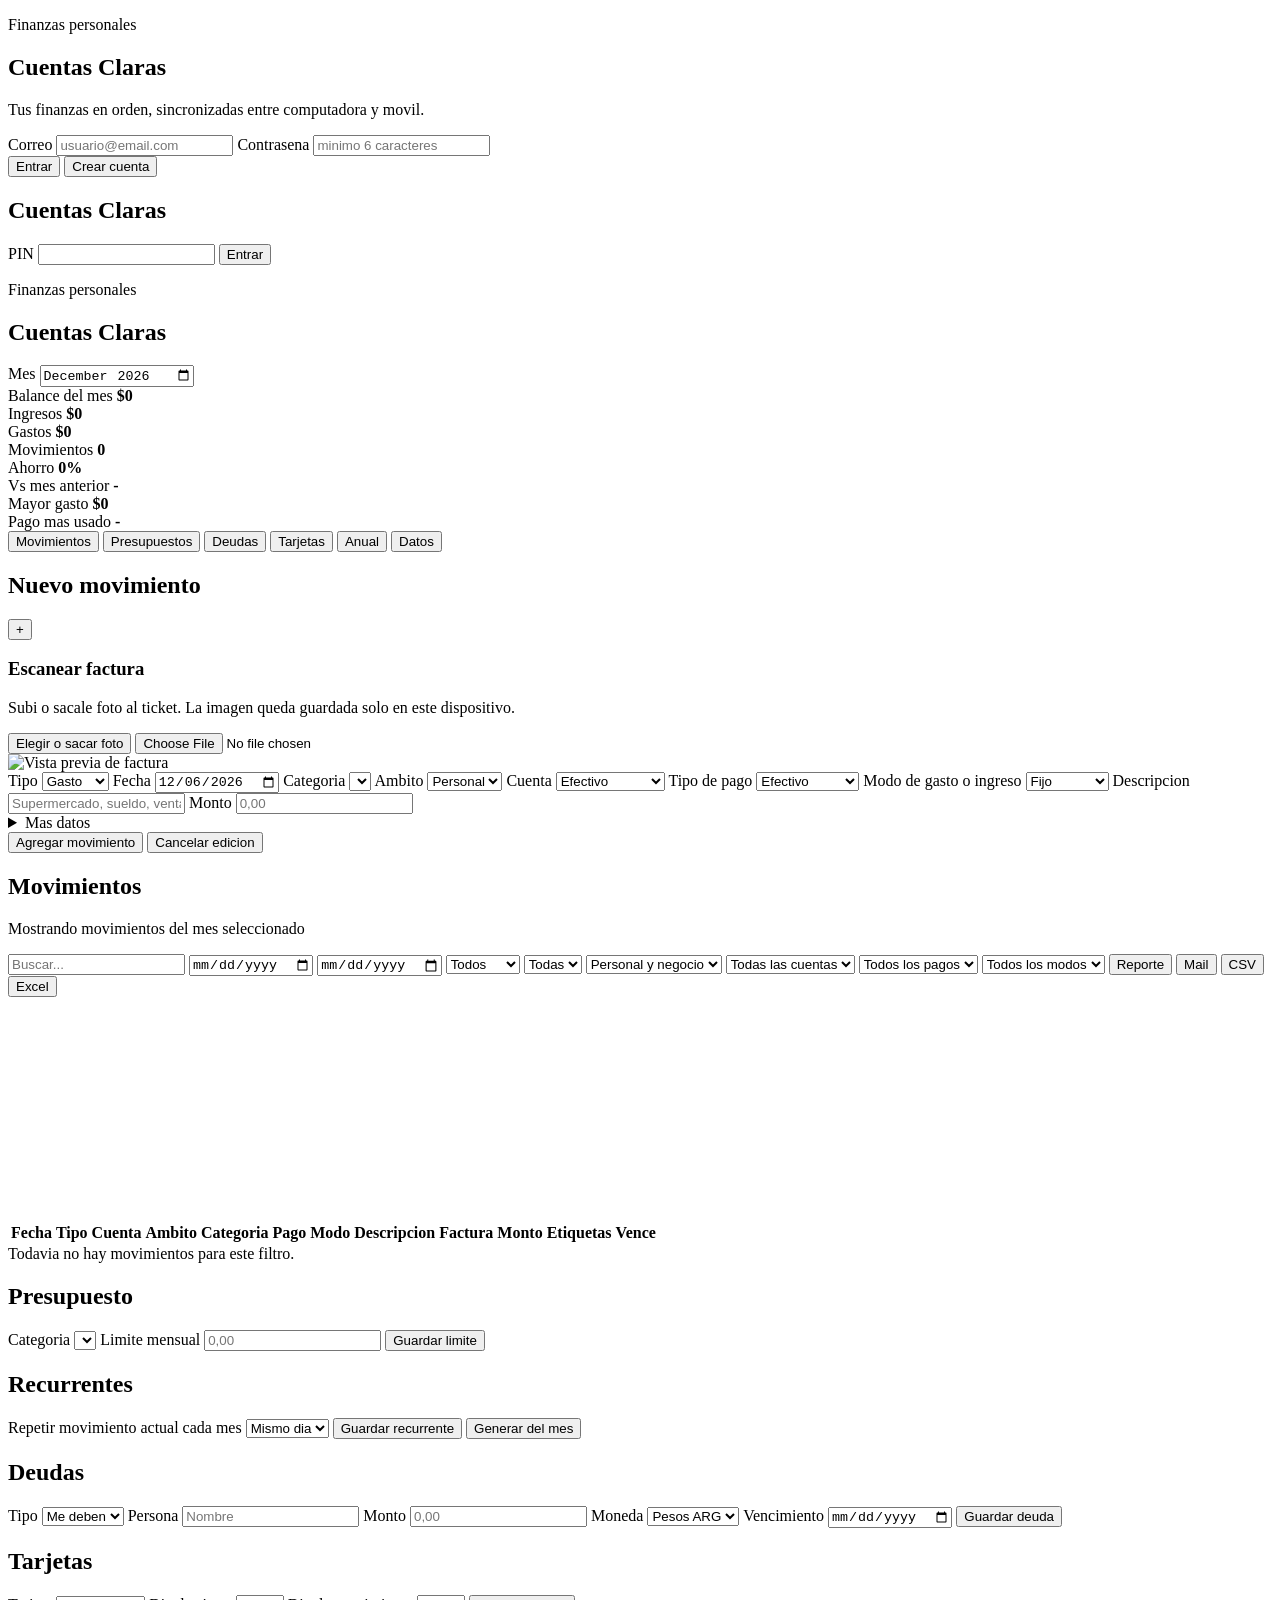
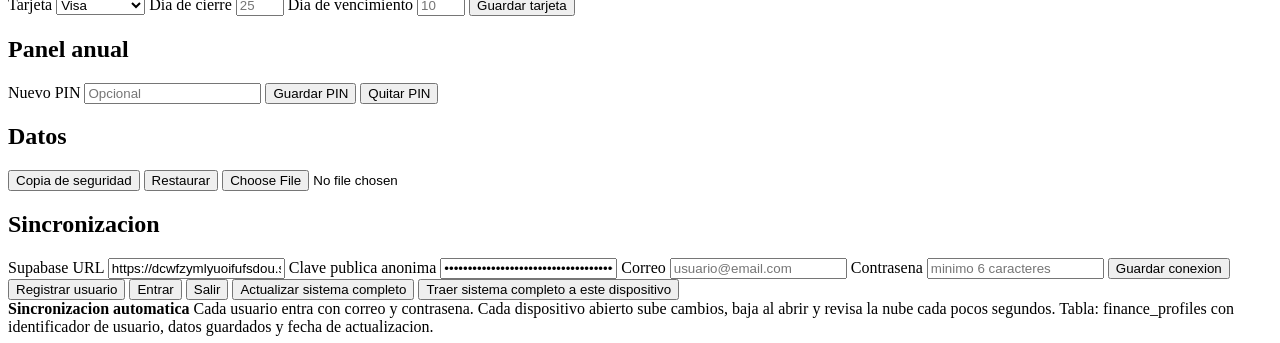
==== index.html @ 3463da87 "Add files via upload" ====
<!doctype html>
<html lang="es">
  <head>
    <meta charset="utf-8" />
    <meta name="viewport" content="width=device-width, initial-scale=1" />
    <meta name="theme-color" content="#0f766e" />
    <meta name="mobile-web-app-capable" content="yes" />
    <meta name="apple-mobile-web-app-capable" content="yes" />
    <meta name="apple-mobile-web-app-title" content="Cuentas Claras" />
    <title>Cuentas Claras</title>
    <link rel="manifest" href="manifest.webmanifest?v=28" />
    <link rel="icon" href="icon.svg" type="image/svg+xml" />
    <link rel="apple-touch-icon" href="icon.svg" />
    <link rel="stylesheet" href="styles.css?v=28" />
  </head>
  <body>
    <section id="authScreen" class="auth-screen" aria-label="Ingreso">
      <div class="auth-panel">
        <p class="eyebrow">Finanzas personales</p>
        <h1>Cuentas Claras</h1>
        <p class="auth-copy">Tus finanzas en orden, sincronizadas entre computadora y movil.</p>
        <label>
          Correo
          <input id="authEmailInput" type="email" autocomplete="email" placeholder="usuario@email.com" />
        </label>
        <label>
          Contrasena
          <input id="authPasswordInput" type="password" autocomplete="current-password" placeholder="minimo 6 caracteres" />
        </label>
        <div class="auth-actions">
          <button class="primary-button" type="button" id="authLoginButton">Entrar</button>
          <button class="secondary-button" type="button" id="authRegisterButton">Crear cuenta</button>
        </div>
        <div id="authStatus" class="form-status" role="status"></div>
      </div>
    </section>

    <section id="lockScreen" class="lock-screen hidden" aria-label="Bloqueo">
      <div class="lock-panel">
        <h1>Cuentas Claras</h1>
        <label>
          PIN
          <input id="unlockPinInput" type="password" inputmode="numeric" autocomplete="current-password" />
        </label>
        <button class="primary-button" type="button" id="unlockButton">Entrar</button>
        <div id="lockStatus" class="form-status" role="status"></div>
      </div>
    </section>

    <main class="app-shell hidden">
      <section class="topbar" aria-label="Resumen principal">
        <div>
          <p class="eyebrow">Finanzas personales</p>
          <h1>Cuentas Claras</h1>
        </div>
        <div class="month-picker">
          <label for="monthFilter">Mes</label>
          <input id="monthFilter" type="month" />
        </div>
      </section>

      <section class="summary-grid" aria-label="Indicadores">
        <article class="metric">
          <span>Balance del mes</span>
          <strong id="balanceTotal">$0</strong>
        </article>
        <article class="metric">
          <span>Ingresos</span>
          <strong id="incomeTotal">$0</strong>
        </article>
        <article class="metric">
          <span>Gastos</span>
          <strong id="expenseTotal">$0</strong>
        </article>
        <article class="metric">
          <span>Movimientos</span>
          <strong id="expenseCount">0</strong>
        </article>
      </section>

      <section class="summary-grid compact-summary" aria-label="Indicadores avanzados">
        <article class="metric">
          <span>Ahorro</span>
          <strong id="savingRate">0%</strong>
        </article>
        <article class="metric">
          <span>Vs mes anterior</span>
          <strong id="monthCompare">-</strong>
        </article>
        <article class="metric">
          <span>Mayor gasto</span>
          <strong id="largestExpense">$0</strong>
        </article>
        <article class="metric">
          <span>Pago mas usado</span>
          <strong id="topPayment">-</strong>
        </article>
      </section>

      <nav class="tabs" aria-label="Secciones">
        <button class="tab-button active" type="button" data-tab="movements">Movimientos</button>
        <button class="tab-button" type="button" data-tab="budgets">Presupuestos</button>
        <button class="tab-button" type="button" data-tab="debts">Deudas</button>
        <button class="tab-button" type="button" data-tab="cards">Tarjetas</button>
        <button class="tab-button" type="button" data-tab="annual">Anual</button>
        <button class="tab-button" type="button" data-tab="data">Datos</button>
      </nav>

      <section class="tab-panel active" data-panel="movements">
        <section class="workspace">
          <form id="expenseForm" class="panel form-panel">
            <div class="panel-heading">
              <h2>Nuevo movimiento</h2>
              <button class="icon-button" type="button" id="seedButton" title="Cargar ejemplos" aria-label="Cargar ejemplos">
                <span aria-hidden="true">+</span>
              </button>
            </div>

            <section class="scan-box" aria-label="Escanear factura">
              <div>
                <h3>Escanear factura</h3>
                <p>Subi o sacale foto al ticket. La imagen queda guardada solo en este dispositivo.</p>
              </div>
              <button class="scan-button" type="button" id="scanPickButton">Elegir o sacar foto</button>
              <input id="receiptInput" class="scan-file-input" type="file" accept="image/*" capture="environment" />
              <div id="scanStatus" class="scan-status" role="status"></div>
              <img id="receiptPreview" class="receipt-preview" alt="Vista previa de factura" />
            </section>

            <label>
              Tipo
              <select id="typeInput" required>
                <option value="expense">Gasto</option>
                <option value="income">Ingreso</option>
              </select>
            </label>

            <label>
              Fecha
              <input id="dateInput" type="date" required />
            </label>

            <label>
              Categoria
              <select id="categoryInput" required></select>
            </label>

            <label>
              Ambito
              <select id="scopeInput" required>
                <option value="Personal">Personal</option>
                <option value="Negocio">Negocio</option>
              </select>
            </label>

            <label>
              Cuenta
              <select id="accountInput" required>
                <option value="Efectivo">Efectivo</option>
                <option value="Banco">Banco</option>
                <option value="Mercado Pago">Mercado Pago</option>
                <option value="Visa">Visa</option>
                <option value="Mastercard">Mastercard</option>
              </select>
            </label>

            <label>
              Tipo de pago
              <select id="paymentInput" required>
                <option value="Efectivo">Efectivo</option>
                <option value="Transferencia">Transferencia</option>
                <option value="Tarjeta">Tarjeta</option>
                <option value="Visa">Visa</option>
                <option value="Mastercard">Mastercard</option>
              </select>
            </label>

            <label>
              Modo de gasto o ingreso
              <select id="spendModeInput" required>
                <option value="Fijo">Fijo</option>
                <option value="Variable">Variable</option>
                <option value="Necesario">Necesario</option>
                <option value="Extra">Extra</option>
                <option value="Cuotas">Cuotas</option>
                <option value="Inversion">Inversion</option>
                <option value="Sueldo">Sueldo</option>
                <option value="Venta">Venta</option>
                <option value="Cobro">Cobro</option>
                <option value="Ahorro">Ahorro</option>
                <option value="Otro">Otro</option>
              </select>
            </label>

            <label>
              Descripcion
              <input id="descriptionInput" type="text" placeholder="Supermercado, sueldo, venta..." maxlength="60" required />
            </label>

            <label>
              Monto
              <input id="amountInput" type="text" inputmode="decimal" placeholder="0,00" required />
            </label>

            <details class="extra-fields">
              <summary>Mas datos</summary>
              <label>
                Etiquetas
                <input id="tagsInput" type="text" placeholder="auto, casa, trabajo..." maxlength="80" />
              </label>
              <label>
                Vencimiento
                <input id="dueDateInput" type="date" />
              </label>
              <label>
                Notas internas
                <textarea id="notesInput" maxlength="500" placeholder="Observaciones privadas..."></textarea>
              </label>
            </details>

            <div id="formStatus" class="form-status" role="status"></div>
            <button class="primary-button" type="submit">Agregar movimiento</button>
            <button class="secondary-button hidden" type="button" id="cancelEditButton">Cancelar edicion</button>
          </form>

          <section class="panel list-panel">
            <div class="panel-heading list-heading">
              <div>
                <h2>Movimientos</h2>
                <p id="filterHint">Mostrando movimientos del mes seleccionado</p>
              </div>
              <div class="actions">
                <input id="searchInput" class="action-input" type="search" placeholder="Buscar..." aria-label="Buscar movimientos" />
                <input id="startDateFilter" class="action-input" type="date" aria-label="Fecha desde" />
                <input id="endDateFilter" class="action-input" type="date" aria-label="Fecha hasta" />
                <select id="typeFilter" aria-label="Filtrar por tipo">
                  <option value="Todos">Todos</option>
                  <option value="expense">Gastos</option>
                  <option value="income">Ingresos</option>
                </select>
                <select id="categoryFilter" aria-label="Filtrar por categoria">
                  <option value="Todas">Todas</option>
                </select>
                <select id="scopeFilter" aria-label="Filtrar por ambito">
                  <option value="Todos">Personal y negocio</option>
                  <option value="Personal">Personal</option>
                  <option value="Negocio">Negocio</option>
                </select>
                <select id="accountFilter" aria-label="Filtrar por cuenta">
                  <option value="Todas">Todas las cuentas</option>
                </select>
                <select id="paymentFilter" aria-label="Filtrar por tipo de pago">
                  <option value="Todos">Todos los pagos</option>
                </select>
                <select id="spendModeFilter" aria-label="Filtrar por modo de gasto o ingreso">
                  <option value="Todos">Todos los modos</option>
                </select>
                <button class="secondary-button" type="button" id="reportButton">Reporte</button>
                <button class="secondary-button" type="button" id="mailButton">Mail</button>
                <button class="secondary-button" type="button" id="exportButton">CSV</button>
                <button class="secondary-button" type="button" id="excelButton">Excel</button>
              </div>
            </div>

            <div class="chart-wrap" aria-label="Gastos por categoria">
              <canvas id="categoryChart" width="760" height="220"></canvas>
            </div>

            <div class="table-wrap">
              <table>
                <thead>
                  <tr>
                    <th>Fecha</th>
                    <th>Tipo</th>
                    <th>Cuenta</th>
                    <th>Ambito</th>
                    <th>Categoria</th>
                    <th>Pago</th>
                    <th>Modo</th>
                    <th>Descripcion</th>
                    <th>Factura</th>
                    <th class="amount-col">Monto</th>
                    <th>Etiquetas</th>
                    <th>Vence</th>
                    <th class="delete-col"></th>
                  </tr>
                </thead>
                <tbody id="expenseTable"></tbody>
              </table>
              <div id="emptyState" class="empty-state">Todavia no hay movimientos para este filtro.</div>
            </div>
          </section>
        </section>
      </section>

      <section class="tab-panel" data-panel="budgets">
        <section class="insight-grid compact-tools" aria-label="Presupuestos y recurrentes">
          <article class="panel mini-panel">
            <div class="panel-heading">
              <h2>Presupuesto</h2>
            </div>
            <label>
              Categoria
              <select id="budgetCategoryInput"></select>
            </label>
            <label>
              Limite mensual
              <input id="budgetAmountInput" type="text" inputmode="decimal" placeholder="0,00" />
            </label>
            <button class="secondary-button" type="button" id="budgetSaveButton">Guardar limite</button>
            <div id="budgetList" class="stack-list"></div>
          </article>

          <article class="panel mini-panel">
            <div class="panel-heading">
              <h2>Recurrentes</h2>
            </div>
            <label>
              Repetir movimiento actual cada mes
              <select id="recurringDayInput">
                <option value="same">Mismo dia</option>
                <option value="1">Dia 1</option>
                <option value="10">Dia 10</option>
                <option value="15">Dia 15</option>
              </select>
            </label>
            <button class="secondary-button" type="button" id="recurringSaveButton">Guardar recurrente</button>
            <button class="secondary-button" type="button" id="recurringApplyButton">Generar del mes</button>
            <div id="recurringList" class="stack-list"></div>
          </article>
        </section>
      </section>

      <section class="tab-panel" data-panel="debts">
        <section class="insight-grid compact-tools" aria-label="Deudas">
          <article class="panel mini-panel">
            <div class="panel-heading">
              <h2>Deudas</h2>
            </div>
            <label>
              Tipo
              <select id="debtDirectionInput">
                <option value="owed_to_me">Me deben</option>
                <option value="i_owe">Debo</option>
              </select>
            </label>
            <label>
              Persona
              <input id="debtPersonInput" type="text" maxlength="50" placeholder="Nombre" />
            </label>
            <label>
              Monto
              <input id="debtAmountInput" type="text" inputmode="decimal" placeholder="0,00" />
            </label>
            <label>
              Moneda
              <select id="debtCurrencyInput">
                <option value="ARS">Pesos ARG</option>
                <option value="USD">Dolares</option>
              </select>
            </label>
            <label>
              Vencimiento
              <input id="debtDueInput" type="date" />
            </label>
            <button class="secondary-button" type="button" id="debtSaveButton">Guardar deuda</button>
            <div id="debtList" class="stack-list"></div>
          </article>
        </section>
      </section>

      <section class="tab-panel" data-panel="cards">
        <section class="insight-grid compact-tools" aria-label="Tarjetas">
          <article class="panel mini-panel">
            <div class="panel-heading">
              <h2>Tarjetas</h2>
            </div>
            <label>
              Tarjeta
              <select id="cardNameInput">
                <option value="Visa">Visa</option>
                <option value="Mastercard">Mastercard</option>
              </select>
            </label>
            <label>
              Dia de cierre
              <input id="cardCloseInput" type="number" min="1" max="31" placeholder="25" />
            </label>
            <label>
              Dia de vencimiento
              <input id="cardDueInput" type="number" min="1" max="31" placeholder="10" />
            </label>
            <button class="secondary-button" type="button" id="cardSaveButton">Guardar tarjeta</button>
            <div id="cardList" class="stack-list"></div>
          </article>
        </section>
      </section>

      <section class="tab-panel" data-panel="annual">
        <section class="insight-grid compact-tools" aria-label="Panel anual">
          <article class="panel mini-panel">
            <div class="panel-heading">
              <h2>Panel anual</h2>
            </div>
            <div id="annualPanel" class="stack-list"></div>
            <label>
              Nuevo PIN
              <input id="pinInput" type="password" inputmode="numeric" placeholder="Opcional" />
            </label>
            <button class="secondary-button" type="button" id="pinSaveButton">Guardar PIN</button>
            <button class="secondary-button" type="button" id="pinClearButton">Quitar PIN</button>
          </article>
        </section>
      </section>

      <section class="tab-panel" data-panel="data">
        <section class="insight-grid compact-tools" aria-label="Datos">
          <article class="panel mini-panel">
            <div class="panel-heading">
              <h2>Datos</h2>
            </div>
            <button class="secondary-button" type="button" id="backupButton">Copia de seguridad</button>
            <button class="secondary-button" type="button" id="restorePickButton">Restaurar</button>
            <input id="restoreInput" class="scan-file-input" type="file" accept="application/json,.json" />
            <div id="dataStatus" class="form-status" role="status"></div>
          </article>
          <article class="panel mini-panel">
            <div class="panel-heading">
              <h2>Sincronizacion</h2>
            </div>
            <label class="hidden">
              Supabase URL
              <input id="onlineUrlInput" type="url" placeholder="https://xxxxx.supabase.co" />
            </label>
            <label class="hidden">
              Clave publica anonima
              <input id="onlineKeyInput" type="password" placeholder="clave publica anonima" />
            </label>
            <label>
              Correo
              <input id="onlineEmailInput" type="email" placeholder="usuario@email.com" />
            </label>
            <label>
              Contrasena
              <input id="onlinePasswordInput" type="password" placeholder="minimo 6 caracteres" />
            </label>
            <button class="secondary-button hidden" type="button" id="onlineSaveButton">Guardar conexion</button>
            <button class="secondary-button" type="button" id="onlineRegisterButton">Registrar usuario</button>
            <button class="primary-button" type="button" id="onlineLoginButton">Entrar</button>
            <button class="secondary-button" type="button" id="onlineLogoutButton">Salir</button>
            <button class="primary-button" type="button" id="onlinePushButton">Actualizar sistema completo</button>
            <button class="secondary-button" type="button" id="onlinePullButton">Traer sistema completo a este dispositivo</button>
            <div class="stack-item">
              <strong>Sincronizacion automatica</strong>
              <span>Cada usuario entra con correo y contrasena. Cada dispositivo abierto sube cambios, baja al abrir y revisa la nube cada pocos segundos.</span>
              <span>Tabla: finance_profiles con identificador de usuario, datos guardados y fecha de actualizacion.</span>
            </div>
            <div id="onlineUserStatus" class="stack-list"></div>
            <div id="onlineStatus" class="form-status" role="status"></div>
          </article>
        </section>
      </section>
    </main>

    <script src="app.js?v=28"></script>
  </body>
</html>
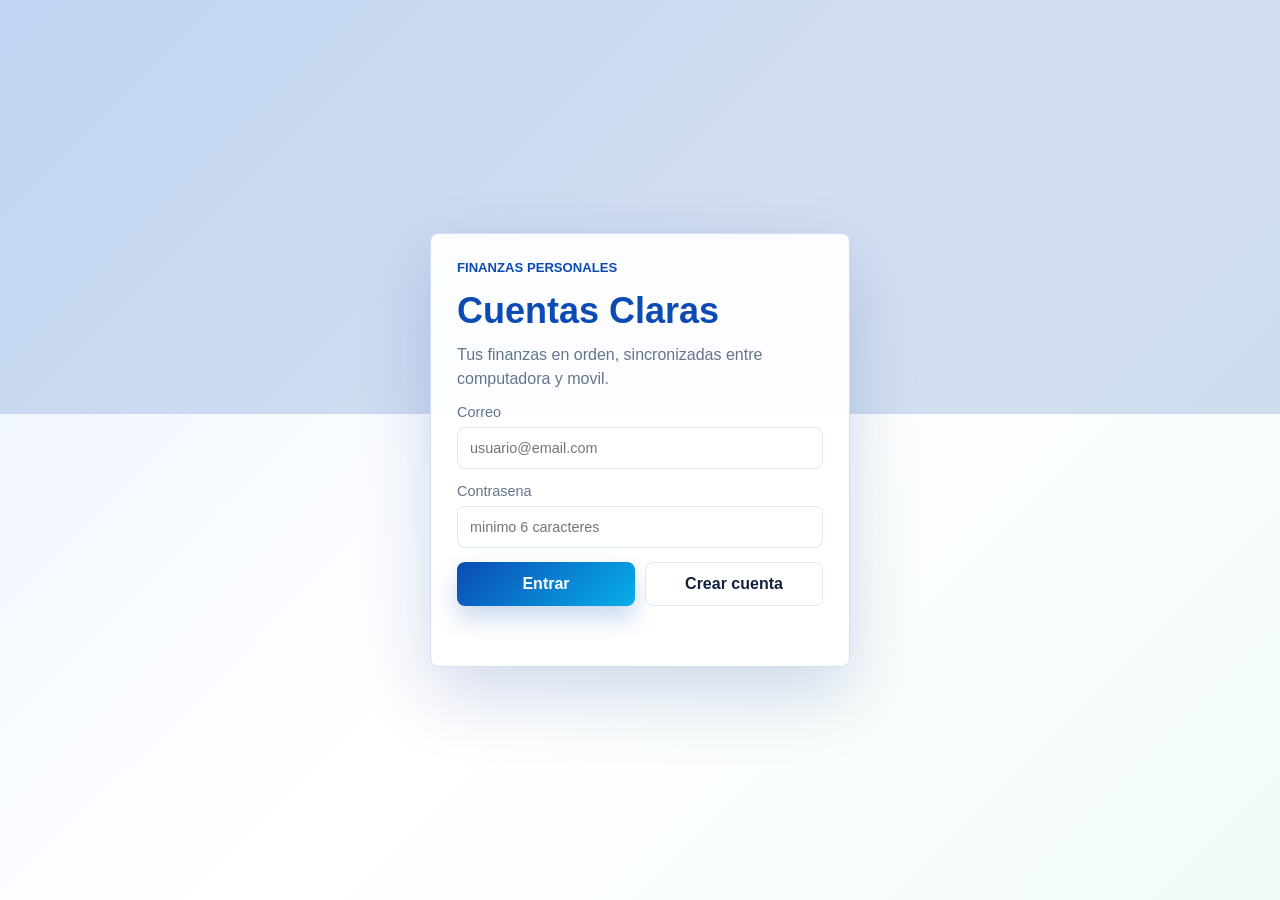
==== commit 4719f97f: "Corregir carga de estilos en ruta publicada" ====
--- a/index.html
+++ b/index.html
@@ -3,15 +3,15 @@
   <head>
     <meta charset="utf-8" />
     <meta name="viewport" content="width=device-width, initial-scale=1" />
-    <meta name="theme-color" content="#0f766e" />
+    <meta name="theme-color" content="#0b4bb3" />
     <meta name="mobile-web-app-capable" content="yes" />
     <meta name="apple-mobile-web-app-capable" content="yes" />
     <meta name="apple-mobile-web-app-title" content="Cuentas Claras" />
     <title>Cuentas Claras</title>
-    <link rel="manifest" href="manifest.webmanifest?v=28" />
-    <link rel="icon" href="icon.svg" type="image/svg+xml" />
-    <link rel="apple-touch-icon" href="icon.svg" />
-    <link rel="stylesheet" href="styles.css?v=28" />
+    <link rel="manifest" href="/manifest.webmanifest?v=43" />
+    <link rel="icon" href="/icon.svg" type="image/svg+xml" />
+    <link rel="apple-touch-icon" href="/icon.svg" />
+    <link rel="stylesheet" href="/styles.css?v=43" />
   </head>
   <body>
     <section id="authScreen" class="auth-screen" aria-label="Ingreso">
@@ -121,8 +121,12 @@
                 <h3>Escanear factura</h3>
                 <p>Subi o sacale foto al ticket. La imagen queda guardada solo en este dispositivo.</p>
               </div>
-              <button class="scan-button" type="button" id="scanPickButton">Elegir o sacar foto</button>
-              <input id="receiptInput" class="scan-file-input" type="file" accept="image/*" capture="environment" />
+              <div class="scan-actions">
+                <button class="scan-button" type="button" id="scanCameraButton">Sacar foto</button>
+                <button class="scan-button" type="button" id="scanPickButton">Elegir archivo</button>
+              </div>
+              <input id="receiptCameraInput" class="scan-file-input" type="file" accept="image/*" capture="environment" />
+              <input id="receiptInput" class="scan-file-input" type="file" accept="image/*,.jpg,.jpeg,.png,.webp,.pdf" />
               <div id="scanStatus" class="scan-status" role="status"></div>
               <img id="receiptPreview" class="receipt-preview" alt="Vista previa de factura" />
             </section>
@@ -266,27 +270,8 @@
               <canvas id="categoryChart" width="760" height="220"></canvas>
             </div>
 
-            <div class="table-wrap">
-              <table>
-                <thead>
-                  <tr>
-                    <th>Fecha</th>
-                    <th>Tipo</th>
-                    <th>Cuenta</th>
-                    <th>Ambito</th>
-                    <th>Categoria</th>
-                    <th>Pago</th>
-                    <th>Modo</th>
-                    <th>Descripcion</th>
-                    <th>Factura</th>
-                    <th class="amount-col">Monto</th>
-                    <th>Etiquetas</th>
-                    <th>Vence</th>
-                    <th class="delete-col"></th>
-                  </tr>
-                </thead>
-                <tbody id="expenseTable"></tbody>
-              </table>
+            <div class="table-wrap movement-list-wrap">
+              <div id="expenseTable" class="movement-list" aria-label="Listado de movimientos"></div>
               <div id="emptyState" class="empty-state">Todavia no hay movimientos para este filtro.</div>
             </div>
           </section>
@@ -436,24 +421,23 @@
               Clave publica anonima
               <input id="onlineKeyInput" type="password" placeholder="clave publica anonima" />
             </label>
-            <label>
+            <label class="hidden">
               Correo
               <input id="onlineEmailInput" type="email" placeholder="usuario@email.com" />
             </label>
-            <label>
+            <label class="hidden">
               Contrasena
               <input id="onlinePasswordInput" type="password" placeholder="minimo 6 caracteres" />
             </label>
             <button class="secondary-button hidden" type="button" id="onlineSaveButton">Guardar conexion</button>
-            <button class="secondary-button" type="button" id="onlineRegisterButton">Registrar usuario</button>
-            <button class="primary-button" type="button" id="onlineLoginButton">Entrar</button>
-            <button class="secondary-button" type="button" id="onlineLogoutButton">Salir</button>
-            <button class="primary-button" type="button" id="onlinePushButton">Actualizar sistema completo</button>
-            <button class="secondary-button" type="button" id="onlinePullButton">Traer sistema completo a este dispositivo</button>
+            <button class="secondary-button hidden" type="button" id="onlineRegisterButton">Registrar usuario</button>
+            <button class="primary-button hidden" type="button" id="onlineLoginButton">Entrar</button>
+            <button class="secondary-button hidden" type="button" id="onlineLogoutButton">Salir</button>
+            <button class="primary-button hidden" type="button" id="onlinePushButton">Actualizar sistema completo</button>
+            <button class="secondary-button hidden" type="button" id="onlinePullButton">Actualizar este dispositivo</button>
             <div class="stack-item">
               <strong>Sincronizacion automatica</strong>
-              <span>Cada usuario entra con correo y contrasena. Cada dispositivo abierto sube cambios, baja al abrir y revisa la nube cada pocos segundos.</span>
-              <span>Tabla: finance_profiles con identificador de usuario, datos guardados y fecha de actualizacion.</span>
+              <span>Tus datos se guardan en la nube y se fusionan solos en tus dispositivos cuando usas la misma cuenta.</span>
             </div>
             <div id="onlineUserStatus" class="stack-list"></div>
             <div id="onlineStatus" class="form-status" role="status"></div>
@@ -462,6 +446,6 @@
       </section>
     </main>
 
-    <script src="app.js?v=28"></script>
+    <script src="/app.js?v=43"></script>
   </body>
 </html>
--- a/styles.css
+++ b/styles.css
@@ -0,0 +1,969 @@
+:root {
+  color-scheme: light;
+  --bg: #edf5ff;
+  --surface: #ffffff;
+  --surface-2: #eff6ff;
+  --ink: #14213d;
+  --muted: #64748b;
+  --line: #d9e6f5;
+  --brand: #0b4bb3;
+  --brand-dark: #073584;
+  --brand-soft: #dbeafe;
+  --income: #70bf2b;
+  --income-soft: #dcfce7;
+  --accent: #ffffff;
+  --danger: #c83d4d;
+  --warning: #f5b642;
+  --cyan: #18bde8;
+  --violet: #8056d8;
+  --pink: #ef5b8c;
+  --teal: #12a69a;
+  --shadow: 0 18px 45px rgba(11, 75, 179, 0.13);
+}
+
+* {
+  box-sizing: border-box;
+}
+
+body {
+  margin: 0;
+  min-height: 100vh;
+  background:
+    linear-gradient(180deg, rgba(11, 75, 179, 0.12) 0 220px, transparent 220px),
+    linear-gradient(135deg, #eaf3ff 0%, #f8fbff 46%, #edf8f1 100%);
+  color: var(--ink);
+  font-family: Arial, Helvetica, sans-serif;
+}
+
+button,
+input,
+select,
+textarea {
+  font: inherit;
+}
+
+.app-shell {
+  width: min(1180px, calc(100% - 32px));
+  margin: 0 auto;
+  padding: 24px 0 34px;
+}
+
+.topbar {
+  display: flex;
+  align-items: end;
+  justify-content: space-between;
+  gap: 18px;
+  margin-bottom: 16px;
+  border: 1px solid rgba(11, 75, 179, 0.2);
+  border-radius: 8px;
+  background:
+    linear-gradient(135deg, rgba(255, 255, 255, 0.16), transparent 34%),
+    linear-gradient(135deg, #123bb8 0%, #0068d9 54%, #09b4d7 100%);
+  box-shadow: 0 18px 45px rgba(8, 51, 148, 0.28);
+  padding: 22px;
+  color: #ffffff;
+}
+
+.eyebrow {
+  margin: 0 0 4px;
+  color: var(--brand);
+  font-size: 0.82rem;
+  font-weight: 700;
+  text-transform: uppercase;
+}
+
+.topbar .eyebrow {
+  color: rgba(255, 255, 255, 0.78);
+}
+
+h1,
+h2 {
+  margin: 0;
+  letter-spacing: 0;
+}
+
+h1 {
+  font-size: 2.3rem;
+  line-height: 1;
+}
+
+h2 {
+  font-size: 1.05rem;
+}
+
+.month-picker {
+  display: grid;
+  gap: 6px;
+  color: rgba(255, 255, 255, 0.82);
+  font-size: 0.9rem;
+}
+
+.topbar input {
+  border-color: rgba(255, 255, 255, 0.28);
+  background: rgba(255, 255, 255, 0.16);
+  color: #ffffff;
+}
+
+input,
+select,
+textarea {
+  min-height: 42px;
+  width: 100%;
+  border: 1px solid var(--line);
+  border-radius: 8px;
+  background: #fff;
+  color: var(--ink);
+  padding: 0 12px;
+  outline: none;
+}
+
+input:focus,
+select:focus,
+textarea:focus {
+  border-color: var(--brand);
+  box-shadow: 0 0 0 3px rgba(24, 189, 232, 0.18);
+}
+
+textarea {
+  min-height: 86px;
+  padding-top: 10px;
+  resize: vertical;
+}
+
+.auth-screen {
+  min-height: 100vh;
+  display: grid;
+  place-items: center;
+  background:
+    linear-gradient(180deg, rgba(11, 75, 179, 0.18) 0 46%, transparent 46%),
+    linear-gradient(135deg, #eaf3ff 0%, #ffffff 52%, #f1fbf7 100%);
+  padding: 20px;
+}
+
+.auth-panel {
+  display: grid;
+  gap: 14px;
+  width: min(420px, 100%);
+  border: 1px solid rgba(11, 75, 179, 0.18);
+  border-radius: 8px;
+  background: rgba(255, 255, 255, 0.94);
+  box-shadow: 0 28px 70px rgba(8, 51, 148, 0.18);
+  padding: 26px;
+}
+
+.auth-panel h1 {
+  font-size: 2.25rem;
+  color: var(--brand);
+}
+
+.auth-copy {
+  margin: 0;
+  color: var(--muted);
+  line-height: 1.45;
+}
+
+.auth-actions {
+  display: grid;
+  grid-template-columns: 1fr 1fr;
+  gap: 10px;
+}
+
+.lock-screen {
+  position: fixed;
+  inset: 0;
+  z-index: 10;
+  display: grid;
+  place-items: center;
+  background: var(--bg);
+  padding: 20px;
+}
+
+.lock-panel {
+  display: grid;
+  gap: 14px;
+  width: min(360px, 100%);
+  border: 1px solid var(--line);
+  border-radius: 8px;
+  background: var(--surface);
+  box-shadow: var(--shadow);
+  padding: 22px;
+}
+
+.summary-grid {
+  display: grid;
+  grid-template-columns: repeat(4, minmax(0, 1fr));
+  gap: 14px;
+  margin-bottom: 16px;
+}
+
+.compact-summary .metric {
+  min-height: 76px;
+  padding: 14px 16px;
+}
+
+.compact-summary .metric strong {
+  font-size: 1.1rem;
+}
+
+.tabs {
+  display: flex;
+  gap: 10px;
+  margin: 0 0 16px;
+  overflow-x: auto;
+  padding: 2px 2px 8px;
+}
+
+.tab-button {
+  --tab-color: var(--brand);
+  min-height: 40px;
+  border: 1px solid color-mix(in srgb, var(--tab-color) 32%, #ffffff);
+  border-radius: 8px;
+  background:
+    linear-gradient(180deg, rgba(255, 255, 255, 0.9), rgba(255, 255, 255, 0.72)),
+    color-mix(in srgb, var(--tab-color) 16%, #ffffff);
+  color: color-mix(in srgb, var(--tab-color) 76%, #14213d);
+  cursor: pointer;
+  font-weight: 700;
+  padding: 0 14px;
+  white-space: nowrap;
+  box-shadow: 0 8px 18px color-mix(in srgb, var(--tab-color) 14%, transparent);
+}
+
+.tab-button::before {
+  content: "";
+  display: inline-block;
+  width: 9px;
+  height: 9px;
+  margin-right: 7px;
+  border-radius: 999px;
+  background: var(--tab-color);
+  box-shadow: 0 0 0 4px color-mix(in srgb, var(--tab-color) 18%, transparent);
+}
+
+.tab-button[data-tab="movements"] {
+  --tab-color: #0877e8;
+}
+
+.tab-button[data-tab="budgets"] {
+  --tab-color: #70bf2b;
+}
+
+.tab-button[data-tab="debts"] {
+  --tab-color: #ef5753;
+}
+
+.tab-button[data-tab="cards"] {
+  --tab-color: #8056d8;
+}
+
+.tab-button[data-tab="annual"] {
+  --tab-color: #f5b642;
+}
+
+.tab-button[data-tab="data"] {
+  --tab-color: #12a69a;
+}
+
+.tab-button.active {
+  border-color: var(--tab-color);
+  background:
+    linear-gradient(135deg, var(--tab-color) 0%, color-mix(in srgb, var(--tab-color) 72%, #0b4bb3) 100%);
+  color: #fff;
+  box-shadow: 0 12px 26px color-mix(in srgb, var(--tab-color) 34%, transparent);
+  transform: translateY(-1px);
+}
+
+.tab-button.active::before {
+  background: #ffffff;
+  box-shadow: 0 0 0 4px rgba(255, 255, 255, 0.18);
+}
+
+.tab-panel {
+  display: none;
+}
+
+.tab-panel.active {
+  display: block;
+}
+
+.insight-grid {
+  display: grid;
+  grid-template-columns: repeat(3, minmax(0, 1fr));
+  gap: 14px;
+  margin-bottom: 16px;
+}
+
+.compact-tools {
+  grid-template-columns: repeat(2, minmax(280px, 420px));
+  justify-content: start;
+}
+
+.metric {
+  min-height: 96px;
+  border: 1px solid rgba(217, 230, 245, 0.9);
+  border-radius: 8px;
+  background:
+    linear-gradient(180deg, rgba(255, 255, 255, 0.96), rgba(255, 255, 255, 0.88)),
+    linear-gradient(135deg, rgba(24, 189, 232, 0.1), rgba(112, 191, 43, 0.08));
+  padding: 18px;
+  box-shadow: var(--shadow);
+  border-left: 6px solid var(--cyan);
+}
+
+.metric:nth-child(2) {
+  border-left-color: var(--income);
+}
+
+.metric:nth-child(3) {
+  border-left-color: var(--danger);
+}
+
+.metric:nth-child(4) {
+  border-left-color: var(--warning);
+}
+
+.metric span {
+  display: block;
+  color: var(--muted);
+  font-size: 0.86rem;
+  margin-bottom: 10px;
+}
+
+.metric strong {
+  display: block;
+  font-size: 1.45rem;
+  line-height: 1.15;
+}
+
+.metric strong.positive,
+.amount-col.positive {
+  color: var(--income);
+}
+
+.metric strong.negative,
+.amount-col.negative {
+  color: var(--danger);
+}
+
+.workspace {
+  display: grid;
+  grid-template-columns: 320px minmax(0, 1fr);
+  gap: 16px;
+  align-items: start;
+}
+
+.panel {
+  border: 1px solid var(--line);
+  border-radius: 8px;
+  background: rgba(255, 255, 255, 0.94);
+  box-shadow: var(--shadow);
+}
+
+.list-panel {
+  background: linear-gradient(180deg, #ffffff 0%, #f7fbff 100%);
+}
+
+.form-panel {
+  display: grid;
+  gap: 14px;
+  padding: 18px;
+}
+
+.mini-panel {
+  display: grid;
+  align-content: start;
+  gap: 12px;
+  padding: 16px;
+}
+
+.extra-fields {
+  display: grid;
+  gap: 12px;
+}
+
+.extra-fields summary {
+  min-height: 38px;
+  display: grid;
+  align-items: center;
+  border: 1px solid var(--line);
+  border-radius: 8px;
+  background: var(--surface-2);
+  color: var(--brand-dark);
+  cursor: pointer;
+  font-weight: 700;
+  padding: 0 12px;
+}
+
+.extra-fields[open] {
+  gap: 14px;
+}
+
+.scan-box {
+  display: grid;
+  gap: 10px;
+  border: 1px dashed rgba(8, 119, 232, 0.38);
+  border-radius: 8px;
+  background: #eef7ff;
+  padding: 14px;
+}
+
+.scan-box h3 {
+  margin: 0 0 4px;
+  font-size: 0.98rem;
+}
+
+.scan-box p {
+  margin: 0;
+  color: var(--muted);
+  font-size: 0.86rem;
+  line-height: 1.35;
+}
+
+.scan-actions {
+  display: grid;
+  grid-template-columns: 1fr 1fr;
+  gap: 10px;
+}
+
+.scan-button {
+  min-height: 40px;
+  display: inline-grid;
+  place-items: center;
+  border-radius: 8px;
+  background: var(--surface-2);
+  color: var(--brand-dark);
+  cursor: pointer;
+  font-weight: 700;
+}
+
+.scan-file-input {
+  position: absolute;
+  width: 1px;
+  height: 1px;
+  opacity: 0;
+  pointer-events: none;
+}
+
+.scan-status {
+  min-height: 20px;
+  color: var(--muted);
+  font-size: 0.84rem;
+  line-height: 1.35;
+}
+
+.scan-status strong {
+  color: var(--brand-dark);
+}
+
+.form-status {
+  min-height: 20px;
+  color: var(--danger);
+  font-size: 0.86rem;
+  line-height: 1.35;
+}
+
+.form-status.success {
+  color: var(--brand-dark);
+}
+
+.receipt-preview {
+  display: none;
+  width: 100%;
+  max-height: 180px;
+  border-radius: 8px;
+  object-fit: cover;
+  border: 1px solid var(--line);
+}
+
+.receipt-preview.visible {
+  display: block;
+}
+
+.receipt-thumb {
+  width: 42px;
+  height: 42px;
+  border: 1px solid var(--line);
+  border-radius: 8px;
+  object-fit: cover;
+}
+
+.receipt-empty {
+  color: var(--muted);
+}
+
+.panel-heading {
+  display: flex;
+  align-items: center;
+  justify-content: space-between;
+  gap: 12px;
+}
+
+label {
+  display: grid;
+  gap: 7px;
+  color: var(--muted);
+  font-size: 0.9rem;
+}
+
+.primary-button,
+.secondary-button,
+.icon-button,
+.delete-button,
+.edit-button,
+.scan-button {
+  border: 0;
+  cursor: pointer;
+  transition: transform 0.14s ease, background 0.14s ease;
+}
+
+.primary-button {
+  min-height: 44px;
+  border-radius: 8px;
+  background: linear-gradient(135deg, var(--brand) 0%, #08aeea 100%);
+  color: #fff;
+  font-weight: 700;
+  box-shadow: 0 12px 24px rgba(11, 75, 179, 0.22);
+}
+
+.primary-button:hover {
+  background: linear-gradient(135deg, var(--brand-dark) 0%, var(--brand) 100%);
+  transform: translateY(-1px);
+}
+
+.secondary-button {
+  min-height: 38px;
+  border: 1px solid var(--line);
+  border-radius: 8px;
+  background: #ffffff;
+  color: var(--ink);
+  padding: 0 14px;
+  font-weight: 700;
+}
+
+.icon-button,
+.delete-button,
+.edit-button {
+  width: 36px;
+  height: 36px;
+  border-radius: 8px;
+  display: inline-grid;
+  place-items: center;
+}
+
+.icon-button {
+  background: var(--brand-soft);
+  color: var(--brand);
+  font-size: 1.3rem;
+  font-weight: 700;
+}
+
+.delete-button {
+  background: #ffe8e8;
+  color: var(--danger);
+  font-weight: 700;
+}
+
+.edit-button {
+  background: var(--surface-2);
+  color: var(--brand-dark);
+  font-weight: 700;
+}
+
+.list-panel {
+  overflow: hidden;
+}
+
+.list-heading {
+  padding: 18px;
+  border-bottom: 1px solid var(--line);
+}
+
+.list-heading p {
+  margin: 5px 0 0;
+  color: var(--muted);
+  font-size: 0.88rem;
+}
+
+.actions {
+  display: flex;
+  flex-wrap: wrap;
+  gap: 10px;
+  align-items: center;
+}
+
+.actions select,
+.action-input {
+  width: 150px;
+}
+
+.action-input {
+  min-height: 38px;
+}
+
+.stack-list {
+  display: grid;
+  gap: 8px;
+  color: var(--muted);
+  font-size: 0.86rem;
+}
+
+.stack-item {
+  display: grid;
+  gap: 4px;
+  border: 1px solid var(--line);
+  border-radius: 8px;
+  background: #fffafa;
+  padding: 10px;
+}
+
+.stack-item strong {
+  color: var(--ink);
+}
+
+.progress-bar {
+  height: 8px;
+  overflow: hidden;
+  border-radius: 999px;
+  background: var(--line);
+}
+
+.progress-fill {
+  height: 100%;
+  width: var(--progress, 0%);
+  background: var(--income);
+}
+
+.progress-fill.warning {
+  background: var(--brand);
+}
+
+.hidden {
+  display: none !important;
+}
+
+.chart-wrap {
+  padding: 18px 18px 4px;
+}
+
+canvas {
+  display: block;
+  width: 100%;
+  max-height: 220px;
+}
+
+.table-wrap {
+  position: relative;
+  overflow-x: auto;
+}
+
+table {
+  width: 100%;
+  border-collapse: collapse;
+  min-width: 1380px;
+}
+
+th,
+td {
+  padding: 14px 18px;
+  border-top: 1px solid var(--line);
+  text-align: left;
+  vertical-align: middle;
+}
+
+th {
+  color: var(--muted);
+  font-size: 0.78rem;
+  text-transform: uppercase;
+}
+
+.amount-col {
+  text-align: right;
+}
+
+.delete-col {
+  width: 104px;
+}
+
+td.amount-col {
+  font-weight: 700;
+}
+
+.category-pill {
+  display: inline-flex;
+  align-items: center;
+  min-height: 28px;
+  border-radius: 999px;
+  background: var(--surface-2);
+  padding: 0 10px;
+  font-size: 0.86rem;
+  font-weight: 700;
+}
+
+.meta-pill,
+.type-pill {
+  display: inline-flex;
+  align-items: center;
+  min-height: 28px;
+  border-radius: 999px;
+  padding: 0 10px;
+  font-size: 0.86rem;
+  font-weight: 700;
+}
+
+.meta-pill {
+  background: #f6f1f1;
+  color: var(--muted);
+}
+
+.type-pill.expense {
+  background: var(--surface-2);
+  color: var(--brand-dark);
+}
+
+.type-pill.income {
+  background: var(--income-soft);
+  color: var(--income);
+}
+
+.empty-state {
+  display: none;
+  padding: 28px;
+  border-top: 1px solid var(--line);
+  color: var(--muted);
+  text-align: center;
+}
+
+.empty-state.visible {
+  display: block;
+}
+
+.movement-list-wrap {
+  overflow-x: visible;
+  padding: 12px 14px 18px;
+}
+
+.movement-list {
+  display: grid;
+  gap: 10px;
+}
+
+.movement-card {
+  --movement-color: var(--cyan);
+  display: grid;
+  grid-template-columns: 76px 48px minmax(0, 1fr) auto;
+  gap: 12px;
+  align-items: center;
+  border: 1px solid rgba(217, 230, 245, 0.88);
+  border-left: 6px solid var(--movement-color);
+  border-radius: 8px;
+  background: #ffffff;
+  box-shadow: 0 10px 24px rgba(20, 33, 61, 0.08);
+  padding: 12px;
+}
+
+.movement-card.income {
+  border-left-color: var(--income);
+}
+
+.movement-date {
+  color: var(--brand);
+  font-size: 0.78rem;
+  font-weight: 700;
+  line-height: 1.25;
+}
+
+.movement-icon {
+  width: 42px;
+  height: 42px;
+  display: grid;
+  place-items: center;
+  border-radius: 8px;
+  background: var(--movement-color);
+  color: #ffffff;
+  font-weight: 800;
+  box-shadow: 0 10px 20px color-mix(in srgb, var(--movement-color) 28%, transparent);
+}
+
+.movement-title-row {
+  display: flex;
+  align-items: baseline;
+  justify-content: space-between;
+  gap: 12px;
+}
+
+.movement-title-row strong {
+  min-width: 0;
+  overflow-wrap: anywhere;
+  color: var(--ink);
+  font-size: 0.95rem;
+}
+
+.movement-amount {
+  white-space: nowrap;
+  font-weight: 800;
+}
+
+.movement-amount.positive {
+  color: var(--income);
+}
+
+.movement-amount.negative {
+  color: var(--danger);
+}
+
+.movement-bar {
+  width: min(360px, 100%);
+  min-height: 28px;
+  display: flex;
+  align-items: center;
+  margin: 6px 0 8px;
+  border-radius: 8px;
+  background:
+    linear-gradient(90deg, var(--movement-color) 0%, color-mix(in srgb, var(--movement-color) 72%, #ffffff) 100%);
+  color: #ffffff;
+  font-size: 0.78rem;
+  font-weight: 700;
+  padding: 0 12px;
+}
+
+.movement-meta {
+  display: flex;
+  flex-wrap: wrap;
+  gap: 6px;
+}
+
+.movement-side {
+  display: grid;
+  justify-items: end;
+  gap: 8px;
+}
+
+.movement-actions {
+  display: flex;
+  gap: 6px;
+}
+
+.movement-c1 {
+  --movement-color: #ef5753;
+}
+
+.movement-c2 {
+  --movement-color: #ffbe55;
+}
+
+.movement-c3 {
+  --movement-color: #ffe35a;
+  --ink-on-movement: #14213d;
+}
+
+.movement-c4 {
+  --movement-color: #82c64d;
+}
+
+.movement-c5 {
+  --movement-color: #12a69a;
+}
+
+.movement-c6 {
+  --movement-color: #63b7ee;
+}
+
+.movement-c7 {
+  --movement-color: #8056d8;
+}
+
+.movement-c8 {
+  --movement-color: #ef5b8c;
+}
+
+.movement-c3 .movement-icon,
+.movement-c3 .movement-bar {
+  color: var(--ink-on-movement);
+}
+
+@media (max-width: 860px) {
+  .summary-grid {
+    grid-template-columns: repeat(2, minmax(0, 1fr));
+  }
+
+  .insight-grid {
+    grid-template-columns: 1fr;
+  }
+
+  .compact-tools {
+    grid-template-columns: 1fr;
+  }
+
+  .workspace {
+    grid-template-columns: 1fr;
+  }
+
+  .movement-card {
+    grid-template-columns: 58px 42px minmax(0, 1fr);
+  }
+
+  .movement-side {
+    grid-column: 3;
+    justify-items: start;
+  }
+}
+
+@media (max-width: 560px) {
+  .app-shell {
+    width: min(100% - 20px, 1180px);
+    padding: 18px 0;
+  }
+
+  .topbar,
+  .list-heading {
+    align-items: stretch;
+    flex-direction: column;
+  }
+
+  .summary-grid {
+    grid-template-columns: 1fr;
+  }
+
+  .auth-actions {
+    grid-template-columns: 1fr;
+  }
+
+  .scan-actions {
+    grid-template-columns: 1fr;
+  }
+
+  .actions {
+    align-items: stretch;
+    flex-direction: column;
+  }
+
+  .actions select,
+  .action-input {
+    width: 100%;
+  }
+
+  .movement-list-wrap {
+    padding: 10px;
+  }
+
+  .movement-card {
+    grid-template-columns: 1fr;
+    gap: 8px;
+  }
+
+  .movement-icon {
+    width: 38px;
+    height: 38px;
+  }
+
+  .movement-title-row {
+    align-items: flex-start;
+    flex-direction: column;
+    gap: 4px;
+  }
+
+  .movement-side {
+    grid-column: auto;
+    justify-items: start;
+  }
+}
